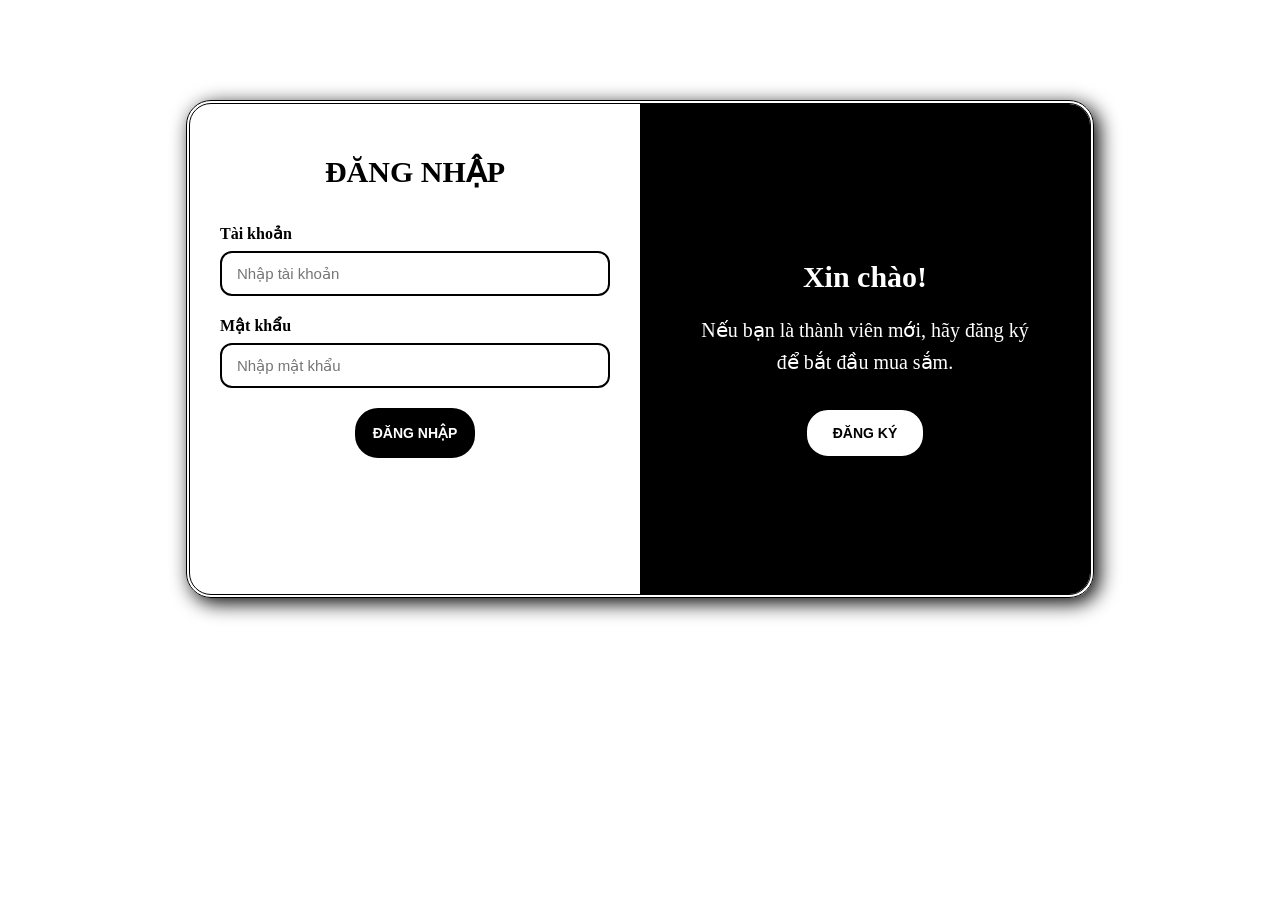
==== html/admin.html @ f1d72792 "Initial commit" ====
<!DOCTYPE html>
<html lang="vi">

<head>
    <meta charset="UTF-8">
    <meta name="viewport" content="width=device-width, initial-scale=1.0">

    <title>Admin - Táo Dai</title>

    <link rel="stylesheet" href="../css/admin.css">
    <script src="../js/admin.js" defer></script>
</head>

<body>

    <div class="admin">

        <aside class="sidebar">

            <div class="logo">
                <h1>Táo Dai</h1>
                <p>ADMIN</p>
            </div>

            <nav class="menu">

                <button class="menu-item active" data-page="tong-quan">
                    TỔNG QUAN
                </button>

                <button class="menu-item" data-page="don-hang">
                    ĐƠN HÀNG
                </button>

                <button class="menu-item" data-page="san-pham">
                    SẢN PHẨM
                </button>

                <button class="menu-item" data-page="khach-hang">
                    KHÁCH HÀNG
                </button>

                <button class="menu-item" data-page="doanh-thu">
                    DOANH THU
                </button>

            </nav>

            <button class="logout">
                ĐĂNG XUẤT
            </button>

        </aside>


        <main class="content">

<!--------------------------------------------------------------------->
<!------------------------ TỔNG QUAN ---------------------------------->
            <section class="page active" id="tong-quan">

                <h2>TỔNG QUAN</h2>
                <p class="page-description">Tổng quan tình hình cửa hàng.</p>

                <div class="overview-cards">

                    <div class="overview-card">
                        <p>TỔNG ĐƠN HÀNG 📦</p>
                        <h3 id="tong-don-hang">0</h3>
                    </div>

                    <div class="overview-card">
                        <p>ĐANG VẬN CHUYỂN 🚚</p>
                        <h3 id="don-dang-giao">0</h3>
                    </div>

                    <div class="overview-card">
                        <p>GIAO THÀNH CÔNG ✅</p>
                        <h3 id="don-da-giao">0</h3>
                    </div>

                    <div class="overview-card">
                        <p>ĐÃ HỦY ❌</p>
                        <h3 id="don-da-huy">0</h3>
                    </div>
                </div>



                <div class="revenue-overview">
                    <div class="revenue-title">
                        <p>TỔNG DOANH THU:</p>
                    </div>

                    <h3 id="tong-doanh-thu">0đ</h3>
                    <p>Chỉ tính các đơn giao thành công</p>
                </div>

            </section>
<!--------------------------------------------------------------------->
<!------------------------ ĐƠN HÀNG ---------------------------------->
            <section class="page" id="don-hang">
                <div class="page-header">
                    <h2>ĐƠN HÀNG</h2>
                    <p>Quản lý các đơn hàng khách đã đặt.</p>
                </div>

                <div class="order-list">
                    <!-- Đơn hàng chui vào đây -->
                </div>
            </section>

<!--------------------------------------------------------------------
--------------------------- SẢN PHẨM --------------------------------->
            <section class="page" id="san-pham">

                <div class="page-header">
                    <h2>TỒN KHO</h2>
                    <p>Quản lý số lượng sản phẩm trong kho.</p>
                </div>


                <div class="inventory-list">
                    <!-- sp -->
                </div>

            </section>

<!--------------------------------------------------------------------
--------------------------- KHÁCH HÀNG --------------------------------->
            <section class="page" id="khach-hang">

                <div class="page-header">
                    <h2>KHÁCH HÀNG</h2>
                    <p>Quản lý thông tin khách hàng.</p>
                </div>

                <div class="customer-list">
                    <!-- khách hàng -->
                </div>
            </section>

<!--------------------------------------------------------------------
--------------------------- DOANH THU --------------------------------->
            <section class="page" id="doanh-thu">
                <div class="page-header">
                    <h2>DOANH THU</h2>
                    <p>Thống kê doanh thu theo mức giá sản phẩm.</p>
                </div>

                <div class="khu-vuc-bieu-do">
                    <div class="cot">
                        <span class="gia-tri">0đ</span>
                        <div class="thanh-cot"></div>
                        <p class="ten-cot">Dưới 6 triệu</p>
                    </div>

                    <div class="cot">
                        <span class="gia-tri">0đ</span>
                        <div class="thanh-cot"></div>
                        <p class="ten-cot">6 - 9 triệu</p>
                    </div>

                    <div class="cot">
                        <span class="gia-tri">0đ</span>
                        <div class="thanh-cot"></div>
                        <p class="ten-cot">9 - 13 triệu</p>
                    </div>

                    <div class="cot">
                        <span class="gia-tri">0đ</span>
                        <div class="thanh-cot"></div>
                        <p class="ten-cot">Trên 13 triệu</p>
                    </div>
                </div>


                <div class="doanh-thu-thang">
                    <div class="page-header">
                        <h3>DOANH THU THEO THÁNG</h3>
                        <p>Xem chi tiết các đơn hàng đã giao thành công.</p>
                    </div>

                    <select class="chon-thang"></select>
                    
                    <div class="tong-doanh-thu-thang">
                        <span>Tổng doanh thu:</span>
                        <strong>0đ</strong>
                    </div>
                    
                    <div class="danh-sach-doanh-thu-thang"></div>

                </div>

            </section>
<!----------------------------------------------------------------->
        </main>
    </div>
</body>

</html>
---- css/admin.css ----
* {
    box-sizing: border-box;
}

body {
    margin: 0;
    background-color: rgb(255, 255, 255);
    color: rgb(34, 34, 34);
    font-family: Arial, sans-serif;
}

.admin {
    display: flex;
    height: 100vh;
}

.sidebar {
    width: 240px;
    height: 100vh;
    padding: 30px 20px;
    border-right: 1px solid rgb(229, 229, 229);
    box-shadow: 2px 0 10px rgba(0, 0, 0, 0.05);
    display: flex;
    flex-direction: column;
    overflow-y: auto;
}

.logo {
    text-align: center;
    margin-bottom: 40px;
}

.logo h1 {
    margin: 0;
    font-size: 28px;
}

.logo p {
    margin: 5px 0 0;
    color: rgb(136, 136, 136);
    font-size: 13px;
}

.menu {
    display: flex;
    flex-direction: column;
    gap: 8px;
}

.menu-item,
.logout {
    width: 100%;
    padding: 14px 15px;
    background-color: transparent;
    color: rgb(68, 68, 68);
    border: none;
    border-radius: 10px;
    text-align: left;
    font-size: 14px;
    font-weight: bold;
    cursor: pointer;
    transition: 0.2s ease;
}

.menu-item:hover,
.menu-item.active {
    background-color: rgb(240, 240, 240);
    color: rgb(0, 0, 0);
}

.logout {
    margin-top: auto;
    color: rgb(211, 51, 51);
}

.logout:hover {
    background-color: rgb(255, 240, 240);
}

.content {
    flex: 1;
    height: 100vh;
    overflow-y: auto;
    padding: 40px;
    background-color: rgb(250, 250, 250);
}

.page {
    display: none;
}

.page.active {
    display: block;
}

.page h2 {
    margin-top: 0;
    font-size: 26px;
}

.page-header {
    margin-bottom: 25px;
}

.page-header h2 {
    margin-bottom: 8px;
}

.page-header p {
    margin: 0;
    color: rgb(136, 136, 136);
}

.order-list {
    display: flex;
    flex-direction: column;
    gap: 15px;
}

.order {
    padding: 20px;
    background-color: rgb(255, 255, 255);
    border: 1px solid rgb(229, 229, 229);
    border-radius: 15px;
    box-shadow: 0 3px 10px rgba(0, 0, 0, 0.04);
}

.order-top {
    display: flex;
    justify-content: space-between;
    align-items: center;
    margin-bottom: 15px;
}

.order-top h3 {
    margin: 0;
    font-size: 20px;
}

.order-info {
    display: grid;
    grid-template-columns: 1fr 1fr;
    gap: 8px 30px;
}

.order-info p {
    margin: 0;
    color: rgb(85, 85, 85);
}

.order-price {
    display: flex;
    justify-content: space-between;
    align-items: center;
    margin-top: 15px;
    padding-top: 15px;
    border-top: 1px solid rgb(238, 238, 238);
    font-size: 18px;
    font-weight: bold;
}


/* ================= TỔNG QUAN ================= */

.page-description {
    margin-top: -10px;
    margin-bottom: 25px;
    color: rgb(136, 136, 136);
}

.overview-cards {
    display: grid;
    grid-template-columns: repeat(4, 1fr);
    gap: 20px;
}

.overview-card {
    padding: 25px;
    background-color: rgb(255, 255, 255);
    border: 1px solid rgb(229, 229, 229);
    border-radius: 15px;
    box-shadow: 0 3px 10px rgba(0, 0, 0, 0.04);
}

.overview-card p {
    margin: 0 0 15px;
    color: rgb(136, 136, 136);
    font-size: 13px;
    font-weight: bold;
}

.overview-card h3 {
    margin: 0;
    font-size: 30px;
}

.revenue-overview {
    margin-top: 20px;
    padding: 25px;
    background-color: rgb(255, 255, 255);
    border: 1px solid rgb(229, 229, 229);
    border-radius: 15px;
    box-shadow: 0 3px 10px rgba(0, 0, 0, 0.04);
}

.revenue-title {
    display: flex;
    align-items: center;
    gap: 10px;
}

.revenue-title p {
    margin: 0;
    color: rgb(136, 136, 136);
    font-size: 13px;
    font-weight: bold;
}

.revenue-overview h3 {
    margin: 10px 0 10px;
    font-size: 28px;
}

.revenue-overview > p {
    margin: 0;
    color: rgb(153, 153, 153);
    font-size: 13px;
}


/* ====================== ĐƠN HÀNG ================= */

.order-status {
    padding: 8px 8px;
    border: none;
    border-radius: 20px;
    font-size: 13px;
    font-weight: bold;
    cursor: pointer;
}

.status-chuan-bi {
    background-color: rgb(232, 245, 233);
    color: orange;
}

.status-van-chuyen {
    background-color: rgb(255, 243, 224);
    color: orange;
}

.status-thanh-cong {
    background-color: rgb(232, 245, 233);
    color: green;
}

.status-huy {
    background-color: rgb(255, 235, 238);
    color: rgb(172, 23, 23);
}

.save-status {
    padding: 8px 20px;
    border: 1px solid rgb(221, 221, 221);
    border-radius: 20px;
    background-color: rgb(255, 255, 255);
    color: rgb(170, 170, 170);
    font-weight: bold;
    cursor: default;
    transition: 0.2s ease;
}

.save-status.changed {
    background-color: rgb(34, 34, 34);
    color: rgb(255, 255, 255);
    border-color: rgb(34, 34, 34);
    cursor: pointer;
}

.save-status.changed:hover {
    background-color: rgb(68, 68, 68);
    transform: scale(1.05);
}

.order-products {
    margin-top: 20px;
    padding-top: 15px;
    border-top: 1px solid rgb(238, 238, 238);
}

.order-products > p {
    margin: 0 0 10px;
    font-weight: bold;
}

.order-product {
    display: flex;
    justify-content: space-between;
    padding: 8px 12px;
    background-color: rgb(247, 247, 247);
    border-radius: 8px;
    margin-bottom: 6px;
    font-size: 14px;
}


/* ================= TỒN KHO ================= */

.inventory-list {
    display: grid;
    margin-top: 50px;
    grid-template-columns: repeat(4, 1fr);
    gap: 15px;
    max-height: 450px;
    overflow-y: auto;
    padding: 5px;
}

.inventory-item {
    padding: 18px;
    background-color: rgb(255, 255, 255);
    border: 1px solid rgb(229, 229, 229);
    border-radius: 15px;
    box-shadow: 0 3px 10px rgba(0, 0, 0, 0.04);
}

.inventory-item h3 {
    margin: 0 0 15px;
    font-size: 17px;
}

.inventory-storage {
    margin: -8px 0 15px;
    color: rgb(136, 136, 136);
    font-size: 13px;
}

.inventory-stock {
    margin: 0 0 15px;
    color: rgb(119, 119, 119);
    font-size: 14px;
}

.inventory-control {
    display: flex;
    align-items: center;
    justify-content: center;
    gap: 8px;
}

.inventory-control button {
    width: 30px;
    height: 30px;
    border: 1px solid rgb(221, 221, 221);
    border-radius: 8px;
    background-color: rgb(255, 255, 255);
    font-size: 18px;
    cursor: pointer;
    transition: 0.2s ease;
}

.inventory-control button:hover {
    background-color: rgb(240, 240, 240);
}

.inventory-control span {
    min-width: 30px;
    text-align: center;
    font-weight: bold;
}

.inventory-save {
    width: 100%;
    margin-top: 15px;
    padding: 8px;
    border: 1px solid rgb(221, 221, 221);
    border-radius: 10px;
    background-color: rgb(255, 255, 255);
    color: rgb(170, 170, 170);
    font-weight: bold;
    cursor: default;
    transition: 0.2s ease;
}

.inventory-save.changed {
    background-color: rgb(34, 34, 34);
    color: rgb(255, 255, 255);
    border-color: rgb(34, 34, 34);
    cursor: pointer;
}

.inventory-save.changed:hover {
    background-color: rgb(68, 68, 68);
}


/* ================= KHÁCH HÀNG ================= */

.customer-list {
    display: flex;
    flex-direction: column;
    gap: 15px;
}

.customer {
    padding: 20px;
    background: rgb(255, 255, 255);
    border: 1px solid rgb(229, 229, 229);
    border-radius: 15px;
    box-shadow: 0 3px 10px rgba(0,0,0,.04);
}

.customer-top {
    display: flex;
    justify-content: space-between;
    align-items: center;
    margin-bottom: 15px;
}

.customer-top h3 {
    margin: 0;
    font-size: 18px;
}

.customer-top span {
    color: rgb(136, 136, 136);
    font-size: 13px;
}

.customer-info {
    display: grid;
    grid-template-columns: 1fr 1fr;
    gap: 8px 30px;
}

.customer-info p {
    margin: 0;
    color: rgb(85, 85, 85);
}


/* ================= THANH TOÁN TRONG ĐƠN HÀNG ================= */

.payment-info {
    margin-top: 15px;
    padding-top: 15px;
    border-top: 1px solid rgb(238, 238, 238);
    display: flex;
    gap: 50px;
}

.payment-info p {
    margin: 0;
    color: rgb(85, 85, 85);
}


/* ================= TRẠNG THÁI THANH TOÁN ================= */

.payment-status.chua-thanh-toan {
    color: orange;
}

.payment-status.da-thanh-toan {
    color: green;
}


/* ================= DOANH THU ================= */

.khu-vuc-bieu-do {
    height: 450px;
    padding: 30px;
    background: rgb(255, 255, 255);
    border: 1px solid rgb(227, 227, 227);
    border-radius: 15px;
    box-shadow: 0 3px 10px rgba(0,0,0,.04);
    display: flex;
    align-items: flex-end;
    justify-content: space-around;
    gap: 40px;
}

.cot {
    height: 100%;
    flex: 1;
    display: flex;
    flex-direction: column;
    align-items: center;
    justify-content: flex-end;
}

.gia-tri {
    margin-bottom: 0;
    font-size: 14px;
    font-weight: bold;
}

.thanh-cot /* CỘT CAO LÊN */ { 
    width: 80px;
    height: 0;
    background: rgb(32, 32, 32);
    border-radius: 10px 10px 0 0;
    transition: height 0.3s ease;
}

.ten-cot {
    margin: 12px 0 0;
    color: rgb(71, 71, 71);
    font-size: 13px;
    text-align: center;
}


/* ================= DOANH THU THEO THÁNG ================= */

.doanh-thu-thang {
    margin-top: 25px;
    padding: 25px;
    background: rgb(255, 255, 255);
    border: 1px solid rgb(229, 229, 229);
    border-radius: 15px;
}

.doanh-thu-thang h3 {
    margin: 0 0 8px;
    font-size: 20px;
}

.chon-thang {
    margin-top: 15px;
    padding: 10px 15px;
    border: 1px solid rgb(221, 221, 221);
    border-radius: 10px;
    background: rgb(255, 255, 255);
    font-size: 14px;
    cursor: pointer;
}
/* Tổng doanh thu tháng */

.tong-doanh-thu-thang {
    margin-top: 20px;
    padding: 18px 20px;
    background: rgb(245, 245, 245);
    border-radius: 12px;
    display: flex;
    justify-content: space-between;
    align-items: center;
}
.tong-doanh-thu-thang span {
    font-size: 15px;
    color: rgb(102, 102, 102);
}
.tong-doanh-thu-thang strong {
    font-size: 22px;
}


/* Danh sách đơn hàng */
.danh-sach-doanh-thu-thang {
    margin-top: 20px;

    display: flex;
    flex-direction: column;
    gap: 12px;
}

/* Từng đơn hàng */
.don-doanh-thu {
    padding: 18px 20px;
    background: rgb(250, 250, 250);
    border: 1px solid rgb(229, 229, 229);
    border-radius: 12px;
}

.don-doanh-thu h3 {
    margin: 0 0 12px;
    font-size: 16px;
}

.don-doanh-thu p {
    margin: 6px 0;
    color: rgb(102, 102, 102);
    font-size: 14px;
}


/* Không có doanh thu */

.don-doanh-thu.trong {
    text-align: center;
    padding: 30px;
    color: rgb(153, 153, 153);
}
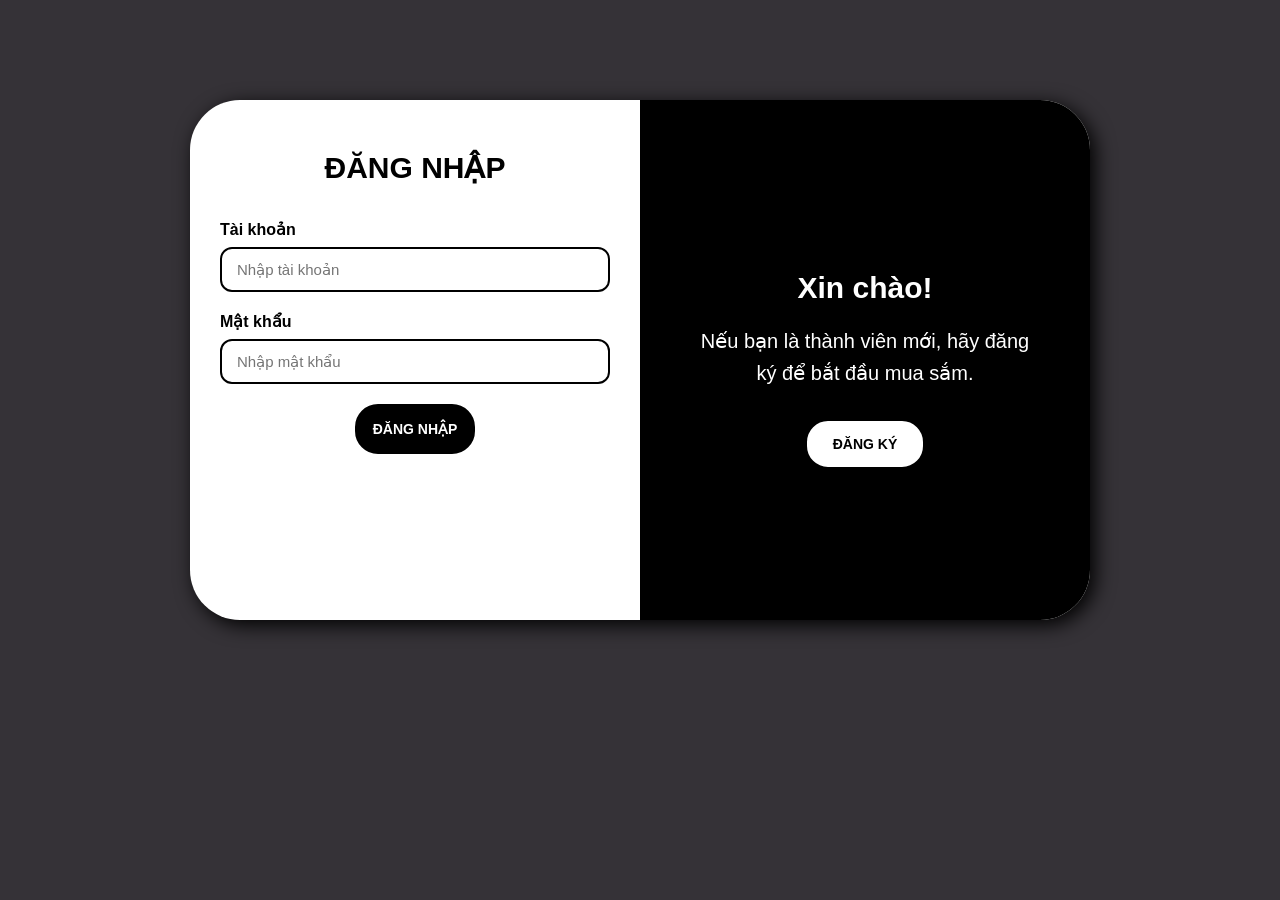
==== commit 22acee74: "Cap nhat website Tao Dai" ====
--- a/html/admin.html
+++ b/html/admin.html
@@ -70,17 +70,17 @@
                     </div>
 
                     <div class="overview-card">
-                        <p>ĐANG VẬN CHUYỂN 🚚</p>
+                        <p>ĐANG VẬN CHUYỂN</p>
                         <h3 id="don-dang-giao">0</h3>
                     </div>
 
                     <div class="overview-card">
-                        <p>GIAO THÀNH CÔNG ✅</p>
+                        <p>GIAO THÀNH CÔNG</p>
                         <h3 id="don-da-giao">0</h3>
                     </div>
 
                     <div class="overview-card">
-                        <p>ĐÃ HỦY ❌</p>
+                        <p>ĐÃ HỦY</p>
                         <h3 id="don-da-huy">0</h3>
                     </div>
                 </div>
